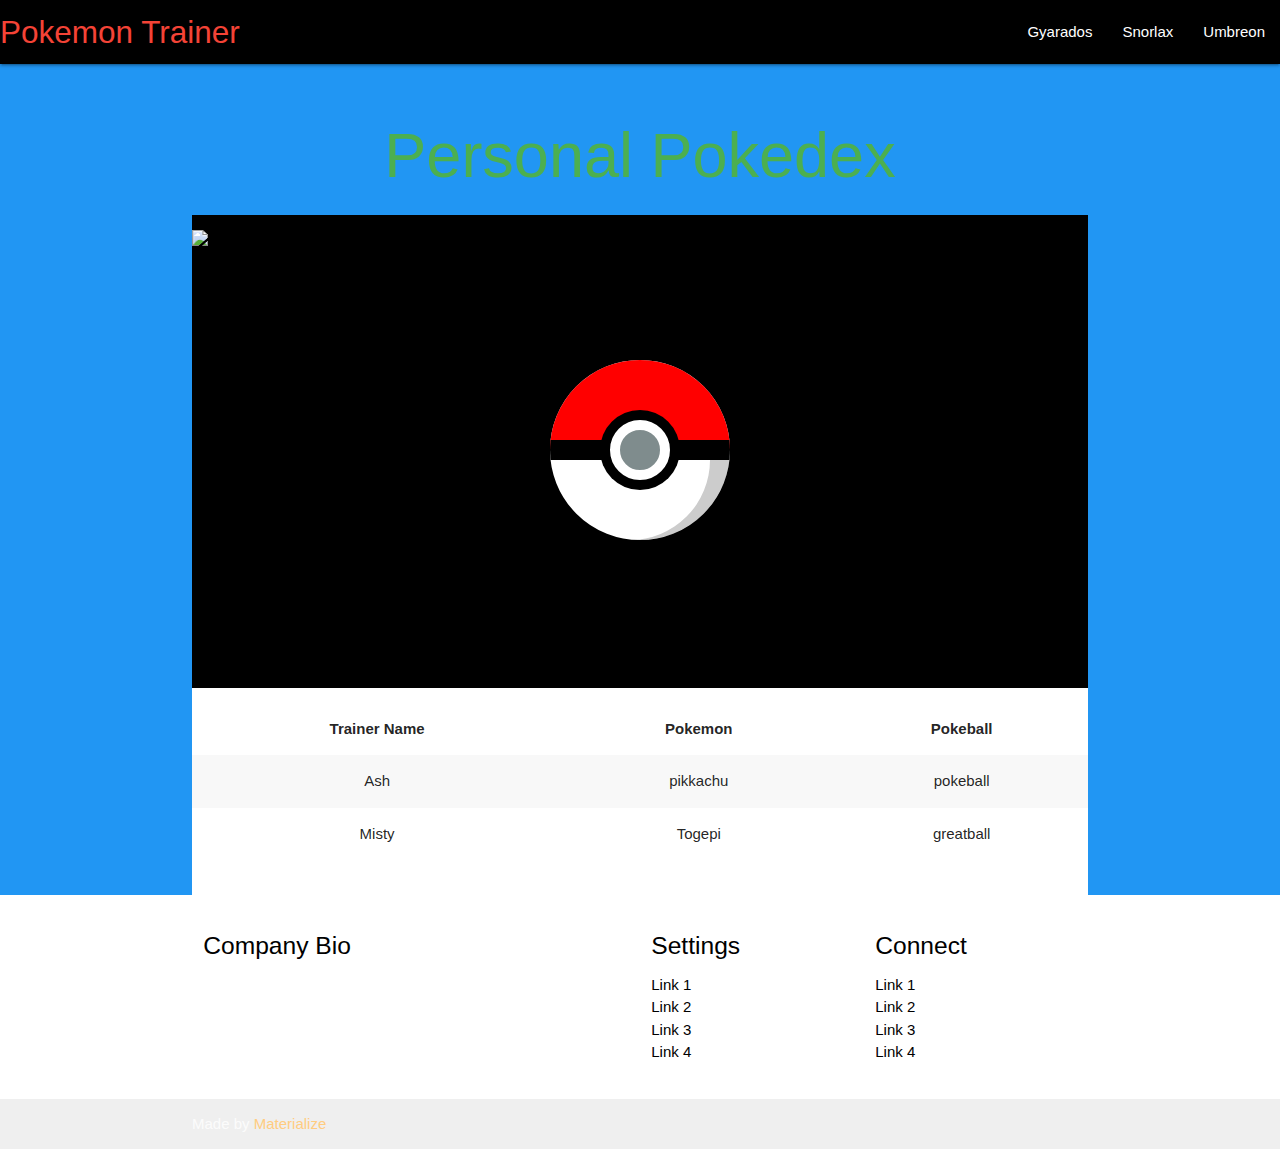
==== index.html @ 6063c59f "first commit" ====
<!DOCTYPE html>
<html>
<head>
    <meta charset="utf-8" />
    <meta http-equiv="X-UA-Compatible" content="IE=edge">
    <title>Page Title</title>
    <meta name="viewport" content="width=device-width, initial-scale=1">
    <link rel="stylesheet" href="https://cdnjs.cloudflare.com/ajax/libs/materialize/1.0.0-rc.2/css/materialize.min.css">
    <link rel="stylesheet" type="text/css" media="screen" href="materialize.css" />
</head>
<body class="blue">
    

    
  
 
    <nav>
        <div class="nav-wrapper black red-text">
          <a href="#" class="brand-logo red-text">Pokemon Trainer</a>
          <ul id="nav-mobile" class="right hide-on-med-and-down">
            <li><a href="./gyarados.html">Gyarados</a></li>
            <li><a href="./snorlax.html">Snorlax</a></li>
            <li><a href="./umbreon.html">Umbreon</a></li>
          </ul>
        </div>
      </nav>
    
    <main>
        

      
            <div class="section no-pad-bot" id="index-banner">
                    <div class="container">
                      
                      <h1 class="header center green-text"><strong>Personal Pokedex</strong></h1>

                      
                
                    </div>
                  </div>
                
                
                  <div class="container black">
                    <div class="section">
                
                      <!--   Icon Section   -->
                      <div class="row">
                        <div><img src="https://cdn.bulbagarden.net/upload/4/48/XY_Rangers.png"></div>
                        <div class="center-on-page">
                          <div class="pokeball">
                          <div class="pokeball__button"></div>
                        </div>
                          
                        </div>
                        <div class="carousel">
                          <a class="carousel-item" href="#one!"><img id ="snorlax" src="http://pngimg.com/uploads/pokemon/pokemon_PNG124.png"></a>
                          <a class="carousel-item" href="#two!"><img id="umbreon" src="https://veekun.com/dex/media/pokemon/global-link/197.png"></a>
                          <a class="carousel-item" href="#three!"><img id="gyarados" src="https://upload.wikimedia.org/wikipedia/en/3/33/Pok%C3%A9mon_Gyarados_art.png"></a>
                          <a class="carousel-item" href="#four!"><img src="https://pro-rankedboost.netdna-ssl.com/wp-content/uploads/2016/07/Pokemon-Go-Pok%C3%A9dex-300x229.png"></a>
                          <a class="carousel-item" href="#five!"><img src="https://vignette.wikia.nocookie.net/youtubepoop/images/4/4c/Pokeball.png/revision/latest?cb=20150418234807"></a>
                        </div>
                          
                          
                      </div>
                
                    </div>
                  </div>
                
                   
  
                    <div class="container white">
                    <div class="section">
                      <div class ="row">
                      
                        
                        <table class="col s12 striped centered">
                            <thead>
                              <tr>
                                  <th>Trainer Name</th>
                                  <th>Pokemon</th>
                                  <th>Pokeball</th>
                              </tr>
                            </thead>
                    
                            <tbody>
                              <tr>
                                <td>Ash</td>
                                <td>pikkachu</td>
                                <td>pokeball</td>
                              </tr>
                              <tr>
                                <td>Misty</td>
                                <td>Togepi</td>
                                <td>greatball</td>
                              </tr>
                            </tbody>
                          </table>
                                
                    </div>
                  </div>
                  </div>
                  









                  <footer class="page-footer white">
                    <div class="container">
                      <div class="row">
                        <div class="col l6 s12">
                          <h5 class="black-text">Company Bio</h5>
                          <p class="black-text text-lighten-4"></p>
                
                
                        </div>
                        <div class="col l3 s12">
                          <h5 class="black-text">Settings</h5>
                          <ul>
                            <li><a class="black-text" href="#!">Link 1</a></li>
                            <li><a class="black-text" href="#!">Link 2</a></li>
                            <li><a class="black-text" href="#!">Link 3</a></li>
                            <li><a class="black-text" href="#!">Link 4</a></li>
                          </ul>
                        </div>
                        <div class="col l3 s12">
                          <h5 class="black-text">Connect</h5>
                          <ul>
                            <li><a class="black-text" href="#!">Link 1</a></li>
                            <li><a class="black-text" href="#!">Link 2</a></li>
                            <li><a class="black-text" href="#!">Link 3</a></li>
                            <li><a class="black-text" href="#!">Link 4</a></li>
                          </ul>
                        </div>
                      </div>
                    </div>
                    <div class="footer-copyright">
                      <div class="container">
                      Made by <a class="orange-text text-lighten-3" href="http://materializecss.com">Materialize </a>
                          
                      </div>
                    </div>
                  
                  </footer>
    </main>
    
    
    <script src="https://cdnjs.cloudflare.com/ajax/libs/materialize/1.0.0-rc.2/js/materialize.min.js"></script>
    <script src="https://unpkg.com/axios/dist/axios.min.js"></script>
    <script type='text/javascript' src='config.js'></script>
    <script src="main.js"></script>
   
    </body>
</html>
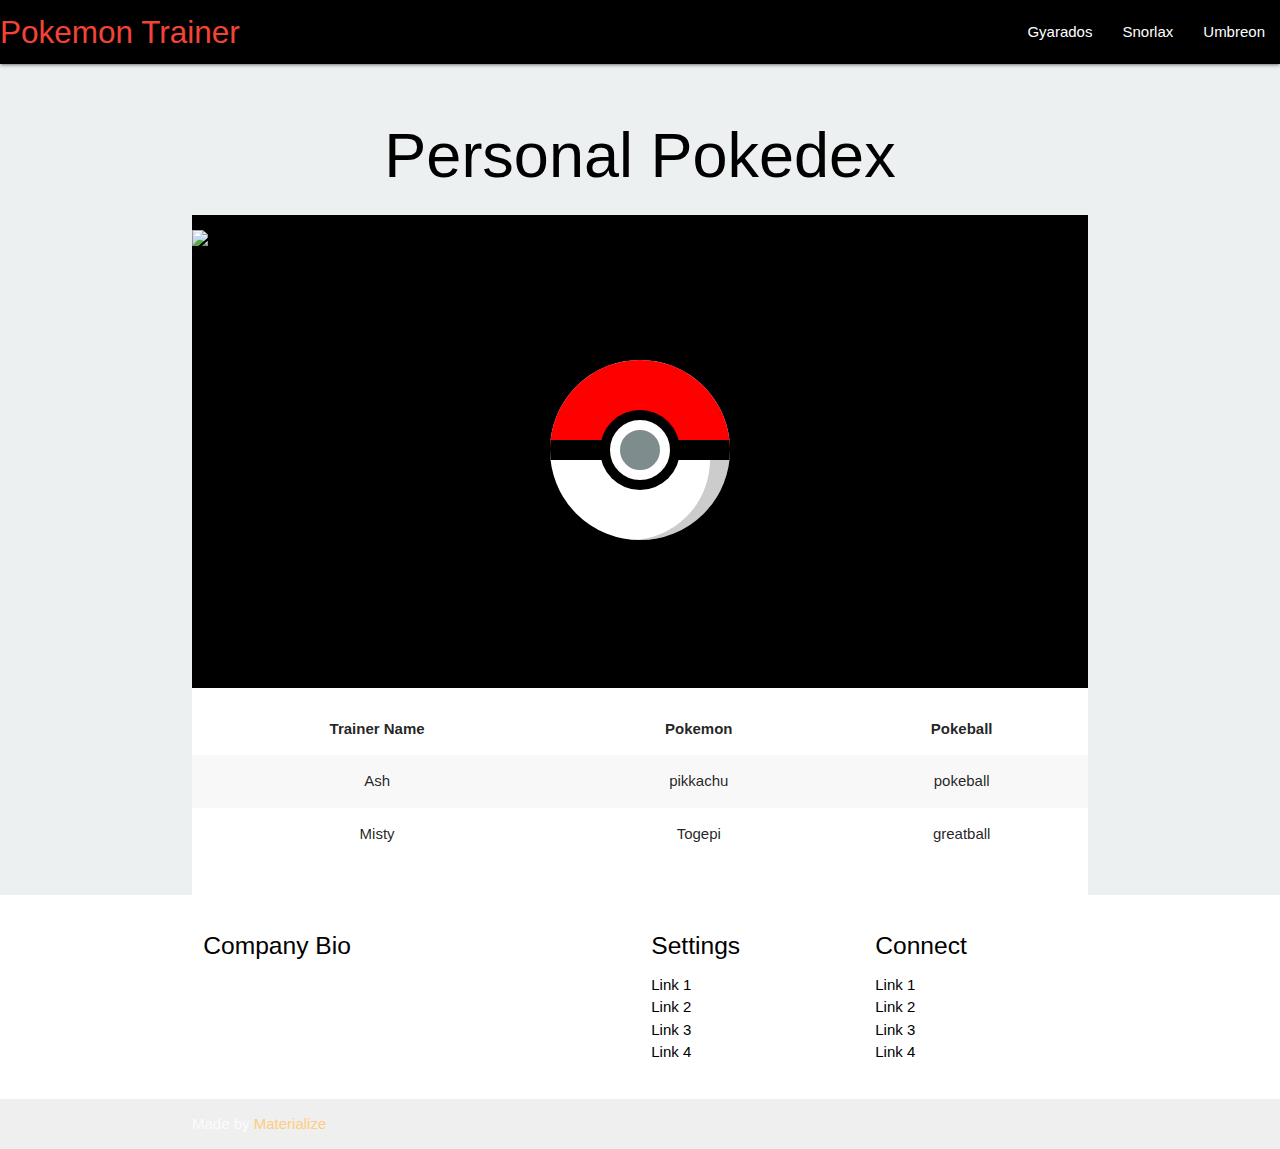
==== commit 182a985f: "changed background" ====
--- a/index.html
+++ b/index.html
@@ -8,151 +8,116 @@
     <link rel="stylesheet" href="https://cdnjs.cloudflare.com/ajax/libs/materialize/1.0.0-rc.2/css/materialize.min.css">
     <link rel="stylesheet" type="text/css" media="screen" href="materialize.css" />
 </head>
-<body class="blue">
+<body class="background">
     
-
+  <nav>
+    <div class="nav-wrapper black red-text">
+      <a href="#" class="brand-logo red-text">Pokemon Trainer</a>
+        <ul id="nav-mobile" class="right hide-on-med-and-down">
+          <li><a href="./gyarados.html">Gyarados</a></li>
+          <li><a href="./snorlax.html">Snorlax</a></li>
+          <li><a href="./umbreon.html">Umbreon</a></li>
+        </ul>
+    </div>
+  </nav>
     
-  
- 
-    <nav>
-        <div class="nav-wrapper black red-text">
-          <a href="#" class="brand-logo red-text">Pokemon Trainer</a>
-          <ul id="nav-mobile" class="right hide-on-med-and-down">
-            <li><a href="./gyarados.html">Gyarados</a></li>
-            <li><a href="./snorlax.html">Snorlax</a></li>
-            <li><a href="./umbreon.html">Umbreon</a></li>
-          </ul>
+  <main>
+    <div class="section no-pad-bot" id="index-banner">
+      <div class="container">
+        <h1 class="header center black-text"><strong>Personal Pokedex</strong></h1>
+      </div>
+    </div>
+                
+    <div class="container black">
+      <div class="section">
+        <!--   Icon Section   -->
+        <div class="row">
+          <div><img src="https://cdn.bulbagarden.net/upload/4/48/XY_Rangers.png"></div>
+            <div class="center-on-page">
+              <div class="pokeball">
+              <div class="pokeball__button"></div>
+            </div>
+          </div>
+    <div class="carousel">
+      <a class="carousel-item" href="#one!"><img id ="snorlax" src="http://pngimg.com/uploads/pokemon/pokemon_PNG124.png"></a>
+      <a class="carousel-item" href="#two!"><img id="umbreon" src="https://veekun.com/dex/media/pokemon/global-link/197.png"></a>
+      <a class="carousel-item" href="#three!"><img id="gyarados" src="https://upload.wikimedia.org/wikipedia/en/3/33/Pok%C3%A9mon_Gyarados_art.png"></a>
+      <a class="carousel-item" href="#four!"><img src="https://pro-rankedboost.netdna-ssl.com/wp-content/uploads/2016/07/Pokemon-Go-Pok%C3%A9dex-300x229.png"></a>
+      <a class="carousel-item" href="#five!"><img src="https://vignette.wikia.nocookie.net/youtubepoop/images/4/4c/Pokeball.png/revision/latest?cb=20150418234807"></a>
+    </div>
+  </div>
+  </div>
+</div>
+                
+    <div class="container white">
+      <div class="section">
+        <div class ="row">
+          <table class="col s12 striped centered">
+            <thead>
+              <tr>
+                <th>Trainer Name</th>
+                <th>Pokemon</th>
+                <th>Pokeball</th>
+              </tr>
+            </thead>
+            <tbody>
+              <tr>
+                <td>Ash</td>
+                <td>pikkachu</td>
+                <td>pokeball</td>
+              </tr>
+              <tr>
+                <td>Misty</td>
+                <td>Togepi</td>
+                <td>greatball</td>
+              </tr>
+            </tbody>
+          </table>
         </div>
-      </nav>
-    
-    <main>
-        
-
-      
-            <div class="section no-pad-bot" id="index-banner">
-                    <div class="container">
-                      
-                      <h1 class="header center green-text"><strong>Personal Pokedex</strong></h1>
-
-                      
-                
-                    </div>
-                  </div>
-                
-                
-                  <div class="container black">
-                    <div class="section">
-                
-                      <!--   Icon Section   -->
-                      <div class="row">
-                        <div><img src="https://cdn.bulbagarden.net/upload/4/48/XY_Rangers.png"></div>
-                        <div class="center-on-page">
-                          <div class="pokeball">
-                          <div class="pokeball__button"></div>
-                        </div>
-                          
-                        </div>
-                        <div class="carousel">
-                          <a class="carousel-item" href="#one!"><img id ="snorlax" src="http://pngimg.com/uploads/pokemon/pokemon_PNG124.png"></a>
-                          <a class="carousel-item" href="#two!"><img id="umbreon" src="https://veekun.com/dex/media/pokemon/global-link/197.png"></a>
-                          <a class="carousel-item" href="#three!"><img id="gyarados" src="https://upload.wikimedia.org/wikipedia/en/3/33/Pok%C3%A9mon_Gyarados_art.png"></a>
-                          <a class="carousel-item" href="#four!"><img src="https://pro-rankedboost.netdna-ssl.com/wp-content/uploads/2016/07/Pokemon-Go-Pok%C3%A9dex-300x229.png"></a>
-                          <a class="carousel-item" href="#five!"><img src="https://vignette.wikia.nocookie.net/youtubepoop/images/4/4c/Pokeball.png/revision/latest?cb=20150418234807"></a>
-                        </div>
-                          
-                          
-                      </div>
-                
-                    </div>
-                  </div>
-                
-                   
-  
-                    <div class="container white">
-                    <div class="section">
-                      <div class ="row">
-                      
-                        
-                        <table class="col s12 striped centered">
-                            <thead>
-                              <tr>
-                                  <th>Trainer Name</th>
-                                  <th>Pokemon</th>
-                                  <th>Pokeball</th>
-                              </tr>
-                            </thead>
-                    
-                            <tbody>
-                              <tr>
-                                <td>Ash</td>
-                                <td>pikkachu</td>
-                                <td>pokeball</td>
-                              </tr>
-                              <tr>
-                                <td>Misty</td>
-                                <td>Togepi</td>
-                                <td>greatball</td>
-                              </tr>
-                            </tbody>
-                          </table>
-                                
-                    </div>
-                  </div>
-                  </div>
+      </div>
+    </div>
                   
 
-
-
-
-
-
-
-
-
-                  <footer class="page-footer white">
-                    <div class="container">
-                      <div class="row">
-                        <div class="col l6 s12">
-                          <h5 class="black-text">Company Bio</h5>
-                          <p class="black-text text-lighten-4"></p>
-                
-                
-                        </div>
-                        <div class="col l3 s12">
-                          <h5 class="black-text">Settings</h5>
-                          <ul>
-                            <li><a class="black-text" href="#!">Link 1</a></li>
-                            <li><a class="black-text" href="#!">Link 2</a></li>
-                            <li><a class="black-text" href="#!">Link 3</a></li>
-                            <li><a class="black-text" href="#!">Link 4</a></li>
-                          </ul>
-                        </div>
-                        <div class="col l3 s12">
-                          <h5 class="black-text">Connect</h5>
-                          <ul>
-                            <li><a class="black-text" href="#!">Link 1</a></li>
-                            <li><a class="black-text" href="#!">Link 2</a></li>
-                            <li><a class="black-text" href="#!">Link 3</a></li>
-                            <li><a class="black-text" href="#!">Link 4</a></li>
-                          </ul>
-                        </div>
-                      </div>
-                    </div>
-                    <div class="footer-copyright">
-                      <div class="container">
-                      Made by <a class="orange-text text-lighten-3" href="http://materializecss.com">Materialize </a>
-                          
-                      </div>
-                    </div>
-                  
-                  </footer>
+<footer class="page-footer white">
+      <div class="container">
+         <div class="row">
+             <div class="col l6 s12">
+                <h5 class="black-text">Company Bio</h5>
+                <p class="black-text text-lighten-4"></p>
+             </div>
+            <div class="col l3 s12">
+              <h5 class="black-text">Settings</h5>
+                  <ul>
+                    <li><a class="black-text" href="#!">Link 1</a></li>
+                    <li><a class="black-text" href="#!">Link 2</a></li>
+                    <li><a class="black-text" href="#!">Link 3</a></li>
+                    <li><a class="black-text" href="#!">Link 4</a></li>
+                  </ul>
+              </div>
+              <div class="col l3 s12">
+                <h5 class="black-text">Connect</h5>
+                  <ul>
+                    <li><a class="black-text" href="#!">Link 1</a></li>
+                    <li><a class="black-text" href="#!">Link 2</a></li>
+                    <li><a class="black-text" href="#!">Link 3</a></li>
+                    <li><a class="black-text" href="#!">Link 4</a></li>
+                  </ul>
+                </div>
+              </div>
+            </div>
+          <div class="footer-copyright">
+            <div class="container">
+              Made by <a class="orange-text text-lighten-3" href="http://materializecss.com">Materialize </a>
+      </div>
+    </div>
+</footer>
     </main>
     
     
-    <script src="https://cdnjs.cloudflare.com/ajax/libs/materialize/1.0.0-rc.2/js/materialize.min.js"></script>
-    <script src="https://unpkg.com/axios/dist/axios.min.js"></script>
-    <script type='text/javascript' src='config.js'></script>
-    <script src="main.js"></script>
+  <script src="https://cdnjs.cloudflare.com/ajax/libs/materialize/1.0.0-rc.2/js/materialize.min.js"></script>
+  <script src="https://unpkg.com/axios/dist/axios.min.js"></script>
+  <script type='text/javascript' src='config.js'></script>
+  <script src="main.js"></script>
    
-    </body>
+</body>
 </html>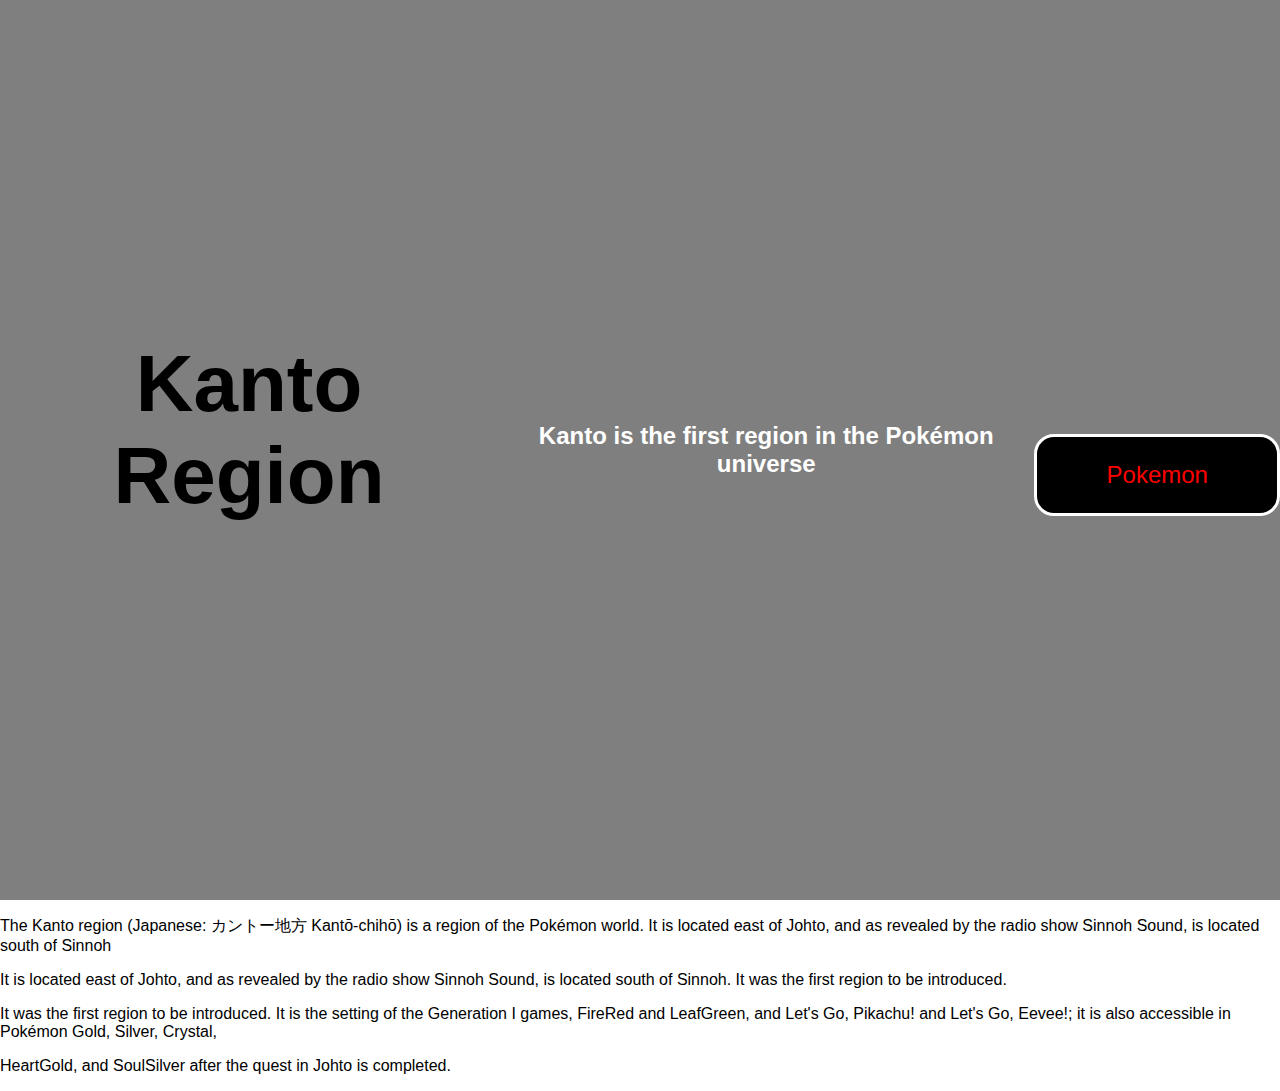
==== commit b9994dd6: "changed index to pokeindex and heroindex to index" ====
--- a/index.html
+++ b/index.html
@@ -1,123 +1,28 @@
 <!DOCTYPE html>
 <html>
+
 <head>
-    <meta charset="utf-8" />
-    <meta http-equiv="X-UA-Compatible" content="IE=edge">
-    <title>Page Title</title>
-    <meta name="viewport" content="width=device-width, initial-scale=1">
-    <link rel="stylesheet" href="https://cdnjs.cloudflare.com/ajax/libs/materialize/1.0.0-rc.2/css/materialize.min.css">
-    <link rel="stylesheet" type="text/css" media="screen" href="materialize.css" />
+    <title>My awesome website</title>
+    <link rel="stylesheet" href="heromain.css">
 </head>
-<body class="background">
-    
-  <nav>
-    <div class="nav-wrapper black red-text">
-      <a href="#" class="brand-logo red-text">Pokemon Trainer</a>
-        <ul id="nav-mobile" class="right hide-on-med-and-down">
-          <li><a href="./gyarados.html">Gyarados</a></li>
-          <li><a href="./snorlax.html">Snorlax</a></li>
-          <li><a href="./umbreon.html">Umbreon</a></li>
-        </ul>
-    </div>
-  </nav>
-    
-  <main>
-    <div class="section no-pad-bot" id="index-banner">
-      <div class="container">
-        <h1 class="header center black-text"><strong>Personal Pokedex</strong></h1>
-      </div>
-    </div>
-                
-    <div class="container black">
-      <div class="section">
-        <!--   Icon Section   -->
-        <div class="row">
-          <div><img src="https://cdn.bulbagarden.net/upload/4/48/XY_Rangers.png"></div>
-            <div class="center-on-page">
-              <div class="pokeball">
-              <div class="pokeball__button"></div>
-            </div>
-          </div>
-    <div class="carousel">
-      <a class="carousel-item" href="#one!"><img id ="snorlax" src="http://pngimg.com/uploads/pokemon/pokemon_PNG124.png"></a>
-      <a class="carousel-item" href="#two!"><img id="umbreon" src="https://veekun.com/dex/media/pokemon/global-link/197.png"></a>
-      <a class="carousel-item" href="#three!"><img id="gyarados" src="https://upload.wikimedia.org/wikipedia/en/3/33/Pok%C3%A9mon_Gyarados_art.png"></a>
-      <a class="carousel-item" href="#four!"><img src="https://pro-rankedboost.netdna-ssl.com/wp-content/uploads/2016/07/Pokemon-Go-Pok%C3%A9dex-300x229.png"></a>
-      <a class="carousel-item" href="#five!"><img src="https://vignette.wikia.nocookie.net/youtubepoop/images/4/4c/Pokeball.png/revision/latest?cb=20150418234807"></a>
-    </div>
-  </div>
-  </div>
-</div>
-                
-    <div class="container white">
-      <div class="section">
-        <div class ="row">
-          <table class="col s12 striped centered">
-            <thead>
-              <tr>
-                <th>Trainer Name</th>
-                <th>Pokemon</th>
-                <th>Pokeball</th>
-              </tr>
-            </thead>
-            <tbody>
-              <tr>
-                <td>Ash</td>
-                <td>pikkachu</td>
-                <td>pokeball</td>
-              </tr>
-              <tr>
-                <td>Misty</td>
-                <td>Togepi</td>
-                <td>greatball</td>
-              </tr>
-            </tbody>
-          </table>
-        </div>
-      </div>
-    </div>
-                  
 
-<footer class="page-footer white">
-      <div class="container">
-         <div class="row">
-             <div class="col l6 s12">
-                <h5 class="black-text">Company Bio</h5>
-                <p class="black-text text-lighten-4"></p>
-             </div>
-            <div class="col l3 s12">
-              <h5 class="black-text">Settings</h5>
-                  <ul>
-                    <li><a class="black-text" href="#!">Link 1</a></li>
-                    <li><a class="black-text" href="#!">Link 2</a></li>
-                    <li><a class="black-text" href="#!">Link 3</a></li>
-                    <li><a class="black-text" href="#!">Link 4</a></li>
-                  </ul>
-              </div>
-              <div class="col l3 s12">
-                <h5 class="black-text">Connect</h5>
-                  <ul>
-                    <li><a class="black-text" href="#!">Link 1</a></li>
-                    <li><a class="black-text" href="#!">Link 2</a></li>
-                    <li><a class="black-text" href="#!">Link 3</a></li>
-                    <li><a class="black-text" href="#!">Link 4</a></li>
-                  </ul>
-                </div>
-              </div>
-            </div>
-          <div class="footer-copyright">
-            <div class="container">
-              Made by <a class="orange-text text-lighten-3" href="http://materializecss.com">Materialize </a>
-      </div>
-    </div>
-</footer>
+<body>
+    <section class="hero">
+
+            <h1>Kanto Region</h1>
+            <h2>Kanto is the first region in the Pokémon universe </h2>
+            <a href="./pokeindex.html" class="btn">Pokemon</a>
+
+    </section>
+    <main>
+        <p>The Kanto region (Japanese: カントー地方 Kantō-chihō) is a region of the Pokémon world. It is located east of Johto, and as revealed by the radio show Sinnoh Sound, is located south of Sinnoh</p>
+
+        <p> It is located east of Johto, and as revealed by the radio show Sinnoh Sound, is located south of Sinnoh. It was the first region to be introduced. </p>
+
+        <p> It was the first region to be introduced. It is the setting of the Generation I games, FireRed and LeafGreen, and Let's Go, Pikachu! and Let's Go, Eevee!; it is also accessible in Pokémon Gold, Silver, Crystal,</p>
+
+        <p>HeartGold, and SoulSilver after the quest in Johto is completed.</p>
     </main>
-    
-    
-  <script src="https://cdnjs.cloudflare.com/ajax/libs/materialize/1.0.0-rc.2/js/materialize.min.js"></script>
-  <script src="https://unpkg.com/axios/dist/axios.min.js"></script>
-  <script type='text/javascript' src='config.js'></script>
-  <script src="main.js"></script>
-   
 </body>
-</html>+
+</html>
--- a/heromain.css
+++ b/heromain.css
@@ -0,0 +1,60 @@
+/* Hero image from https://codetheweb.blog/2017/12/07/fullscreen-image-hero/ */
+body {
+    margin: 0;
+    font-family: sans-serif;
+}
+.hero {
+    /* Sizing */
+    width: 100vw;
+    height: 100vh;
+
+    /* Flexbox stuff */
+    display: flex;
+    justify-content: center;
+    align-items: center;
+
+    /* Text styles */
+    text-align: center;
+    color: white;
+
+    /* Background styles */
+    background-image: linear-gradient(rgba(0, 0, 0, 0.5),rgba(0, 0, 0, 0.5)), url('https://vignette.wikia.nocookie.net/nintendo/images/4/43/HGSS_Kanto.png/revision/latest?cb=20141013102223&path-prefix=es');
+    background-size: cover;
+    background-position: center center;
+    background-repeat: no-repeat;
+    background-attachment: fixed;
+}
+
+.hero h1 {
+    /* Text styles */
+    font-size: 5em;
+
+    /* Margins */
+    margin-top: 0;
+    margin-bottom: 0.5em;
+    color: black;
+}
+
+.hero .btn {
+    /* Positioning and sizing */
+    display: block;
+    width: 200px;
+
+    /* Padding and margins */
+    padding: 1em;
+    margin-top: 50px;
+    margin-left: auto;
+    margin-right: auto;
+
+    /* Text styles */
+    color: red;
+    text-decoration: none;
+    font-size: 1.5em;
+
+    /* Border styles */
+    border: 3px solid white;
+    border-radius: 20px;
+
+    /* Background styles */
+    background-color: black;
+}
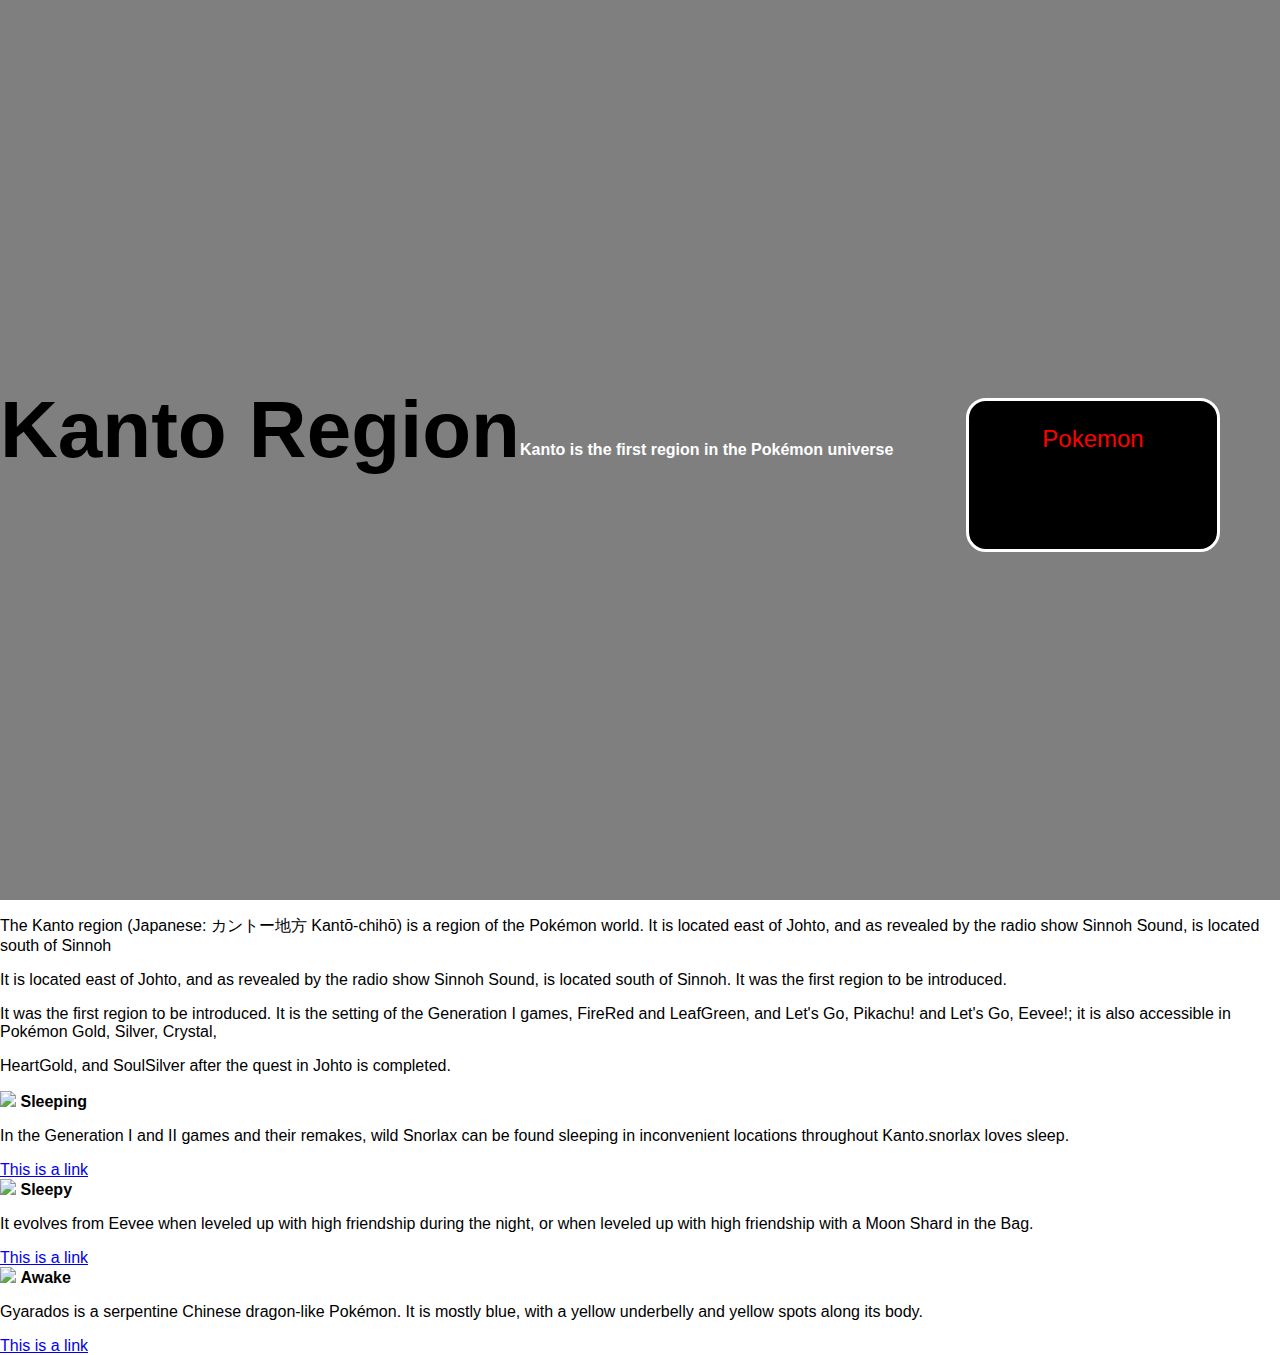
==== commit d59c6ea1: "changes to index (added three cards)" ====
--- a/index.html
+++ b/index.html
@@ -3,6 +3,7 @@
 
 <head>
     <title>My awesome website</title>
+    <link rel="stylesheet" href="https://cdnjs.cloudflare.com/ajax/libs/materialize/1.0.0-rc.2/css/materialize.min.css">
     <link rel="stylesheet" href="heromain.css">
 </head>
 
@@ -10,7 +11,7 @@
     <section class="hero">
 
             <h1>Kanto Region</h1>
-            <h2>Kanto is the first region in the Pokémon universe </h2>
+            <h4>Kanto is the first region in the Pokémon universe </h4>
             <a href="./pokeindex.html" class="btn">Pokemon</a>
 
     </section>
@@ -23,6 +24,54 @@
 
         <p>HeartGold, and SoulSilver after the quest in Johto is completed.</p>
     </main>
+    <section>
+            <div class="row">
+                    <div class="col s2 ">
+                      <div class="card left">
+                        <div class="card-image">
+                          <img src="http://a.facdn.net/1516627416/rigbyfurry1012.gif">
+                          <span class="card-title red-text"><strong>Sleeping</strong></span>
+                        </div>
+                        <div class="card-content">
+                          <p>In the Generation I and II games and their remakes, wild Snorlax can be found sleeping in inconvenient locations throughout Kanto.snorlax loves sleep.</p>
+                        </div>
+                        <div class="card-action">
+                          <a href="#">This is a link</a>
+                        </div>
+                      </div>
+                    </div>
+                    <div class="col s2 left">
+                            <div class="card left">
+                              <div class="card-image">
+                                <img src="https://ic.pics.livejournal.com/battlestandby/19705848/24031/24031_original.png">
+                                <span class="card-title red-text"><strong>Sleepy</strong></span>
+                              </div>
+                              <div class="card-content">
+                                <p>It evolves from Eevee when leveled up with high friendship during the night, or when leveled up with high friendship with a Moon Shard in the Bag. </p>
+                              </div>
+                              <div class="card-action">
+                                <a href="#">This is a link</a>
+                              </div>
+                            </div>
+                          </div>
+                          <div class="col s2">
+                                <div class="card left">
+                                  <div class="card-image">
+                                    <img src="https://assets.pinshape.com/uploads/image/file/111475/small_gyarados-pokemon-3d-printing-111475.jpg">
+                                    <span class="card-title  red-text"><strong>Awake</strong></span>
+                                  </div>
+                                  <div class="card-content">
+                                    <p>Gyarados is a serpentine Chinese dragon-like Pokémon. It is mostly blue, with a yellow underbelly and yellow spots along its body. </p>
+                                  </div>
+                                  <div class="card-action">
+                                    <a href="#">This is a link</a>
+                                  </div>
+                                </div>
+                              </div>
+                  </div>
+
+
+    </section>
 </body>
 
 </html>
--- a/heromain.css
+++ b/heromain.css
@@ -39,12 +39,13 @@
     /* Positioning and sizing */
     display: block;
     width: 200px;
+    height: 100px;
 
     /* Padding and margins */
     padding: 1em;
     margin-top: 50px;
     margin-left: auto;
-    margin-right: auto;
+    margin-right: 60px;
 
     /* Text styles */
     color: red;
@@ -58,3 +59,7 @@
     /* Background styles */
     background-color: black;
 }
+
+.left {
+    left:400px;
+}
